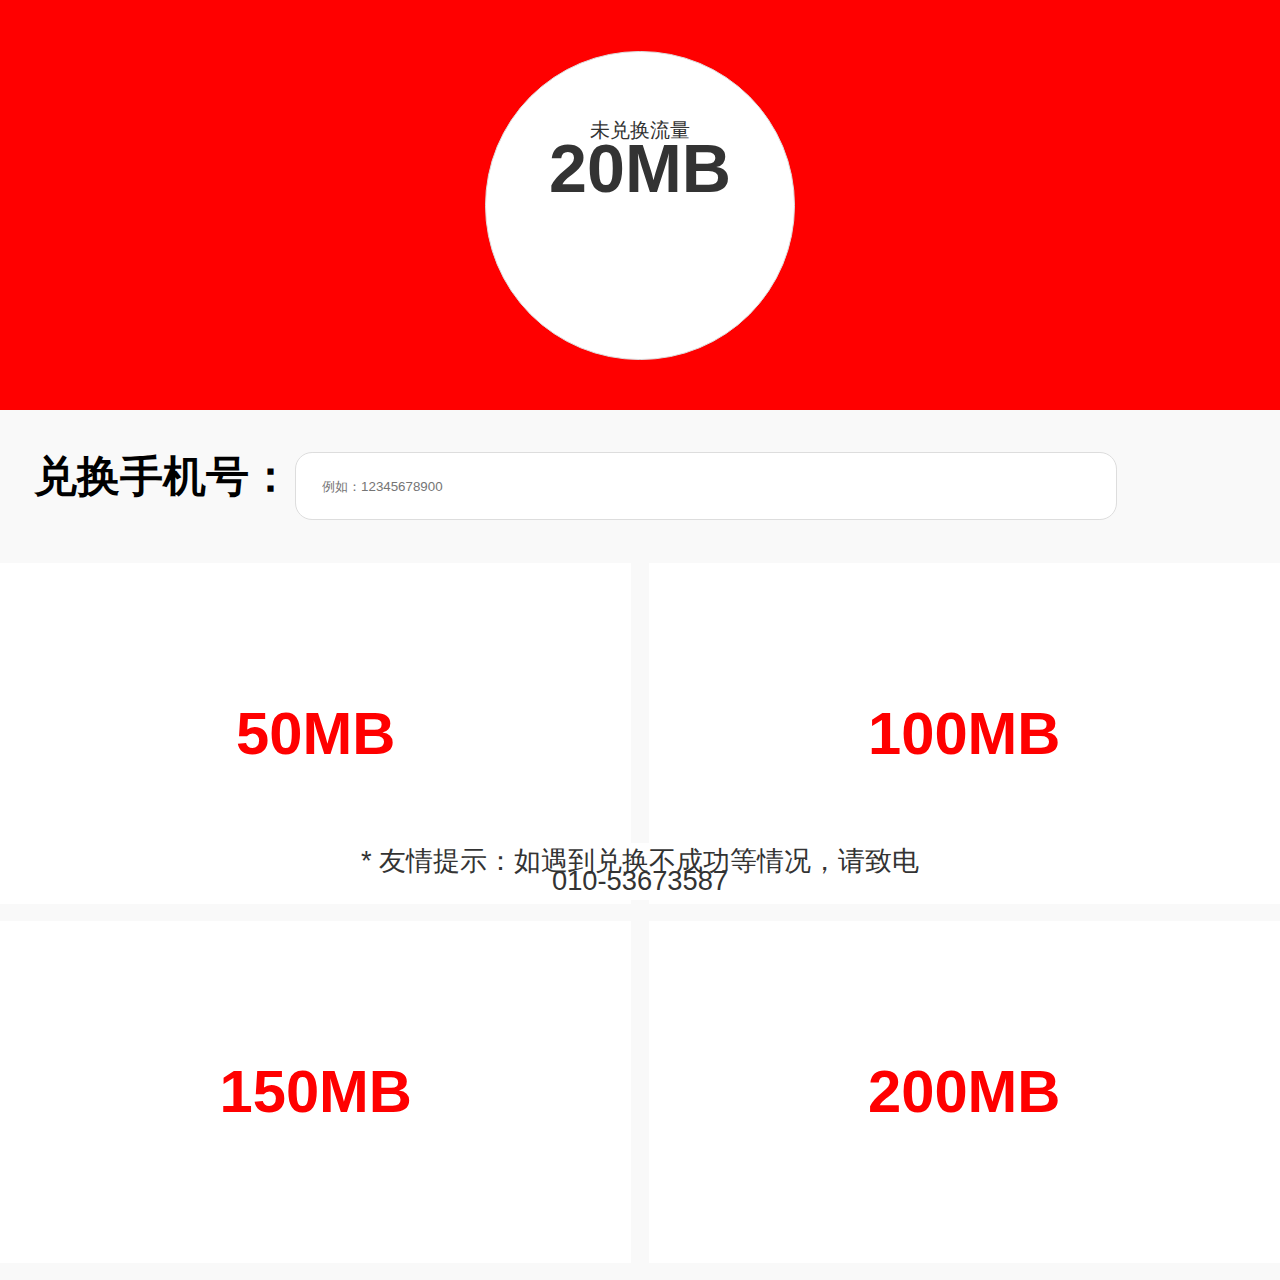
==== html/exchangeFlow.html @ 7e739b3d "页面上传" ====
<!DOCTYPE html>
<html>
	<head>
		<meta charset="UTF-8">
		<meta name="viewport" content="initial-scale=1.0, maximum-scale=1.0, user-scalable=no" />
    	<script src="../js/buju.js"></script>
    	<link rel="stylesheet" href="../css/common.css" />
    	<link rel="stylesheet" type="text/css" href="../css/inviteFriend.css"/>
		<title></title>
	</head>
	<body>		
		<div id="exchangeFlow">
			<header>
				<div class="head">
					<div class="unactivated">
						<p>未兑换流量</p>
						<p>20MB</p>
					</div>
				</div>
			</header>
			<content>
				<div class="excPhone">
					<span>兑换手机号：</span>
					<input type="text"  id="phone" value="" placeholder="例如：12345678900"/>
				</div>
				<ul class="selectFlow">
					<li>50MB</li>
					<li>100MB</li>
					<li>150MB</li>
					<li>200MB</li>
				</ul>
			</content>
			<footer>
				<div class="footBar">
					<p>* 友情提示：如遇到兑换不成功等情况，请致电</p>
					<p>010-53673587</p>
				</div>
			</footer>
		</div>
	</body>
	<script src="js/jquery-2.2.3.min.js"></script>
	<script src="../js/flow.js"></script>
</html>
---- css/common.css ----
html, body, ul, li, ol, dl, dd, dt, p, h1, h2, h3, h4, h5, h6, form, fieldset, legend, img { margin:0; padding:0; }

fieldset, img { border:none; }

/*img{display: block;}*/

address, caption, cite, code, dfn, th, var { font-style:normal; font-weight:normal; }

ul, ol { list-style:none; } 

body { color:#333;font:12px/20px "微软雅黑","SimSun","宋体","Arial Narrow",HELVETICA; background:#f9f9f9; overflow-x:hidden;}

a { color:#666; text-decoration:none; }
---- css/inviteFriend.css ----
/*首页*/
#inviteFriend .header_box{
	width: 100%;
	height: 7rem;
	background: red;
	overflow: hidden;
}
#inviteFriend .invite{
	width: 80%;
	margin: 0 auto;
	margin-top: 5rem;
	padding: 0.1rem;
	background: orange;
	font-size: 0.25rem;
	color: #ffffff;
	text-align: center;
	border-radius: 0.05rem;
}
#inviteFriend .footer_box{
	margin: 0 auto;
	width: 80%;
	overflow: hidden;
}
.flowBtn{
	width: 100%;
	margin: 0.5rem auto;
	overflow: hidden;
}
.flowBtn p{
	width: 40%;
	padding: 0.1rem 0;
	text-align: center;
	background: red;
	color: #FFFFFF;
	font-size: 0.2rem;
	border-radius: 0.1rem;
}
.flowBtn a:first-child p{
	float: left;
}
.flowBtn a:last-child p{
	float: right;
}
.flow_illust{
	overflow: hidden;
	padding: 0.2rem 0.1rem;
	border-radius: 0.15rem;
	background: #FFFFFF;
	border: 1px solid #dddddd;
	font-size: 0.16rem;
	color: #333333;
	list-style: disc;
	padding-left: 0.5rem;
}

/*兑换记录*/
#flowHistory .head{
	width: 100%;
	height: 2.4rem;
	background: red;
	overflow: hidden;
}
#flowHistory .head .unactivated{
	width: 1.8rem;
	height: 1.8rem;
	background: #FFFFFF;
	border: 1px solid #DDDDDD;
	border-radius: 100%;
	margin: 0.3rem auto;
}
.unactivated p{
	text-align: center;
}
.unactivated p:first-child{
	color: #333333;
	font-size: 0.12rem;
	padding: 0.1rem 0;
	margin-top: 0.3rem;
}
.unactivated p:last-child{
	color: #333333;
	font-weight: 600;
	font-size: 0.4rem;
}
.excHistory{
	width: 100%;	
}
.excHistory h3{
	padding: 0.2rem 0 0.2rem 0.2rem;
}

.excFlow li{
	overflow: hidden;
	padding: 0.2rem 0.2rem;
	background: #FFFFFF;
	margin-bottom: 0.03rem;
}
.excFlow .excLeft{
	float: left;
}
.excFlow .excLeft span:first-child{
	font-size: 0.18rem;
	margin-right: 0.1rem;
	color: #666666;
}
.excFlow .excLeft span:last-child{
	font-size: 0.3rem;
	color: red;
}
.excFlow .excRight{
	float: right;
}
.excFlow .excRight span{
	font-size: 0.3rem;
}
.moreHis{
	padding: 0.2rem 0;
	text-align: center;
	font-size: 0.16rem;
}
#flowHistory .footBar{
	width: 100%;
	padding: 0.05rem 0;
	background: #FFFFFF;
	position: fixed;
	bottom: 0;
}
#flowHistory .footBar p{
	text-align: center;
	font-size: 0.16rem;
}
/*兑换流量*/
#exchangeFlow .head{
	width: 100%;
	height: 2.4rem;
	background: red;
	overflow: hidden;
}
#exchangeFlow .head .unactivated{
	width: 1.8rem;
	height: 1.8rem;
	background: #FFFFFF;
	border: 1px solid #DDDDDD;
	border-radius: 100%;
	margin: 0.3rem auto;
}
#exchangeFlow .unactivated p{
	text-align: center;
}
#exchangeFlow .unactivated p:first-child{
	color: #333333;
	font-size: 0.12rem;
	padding: 0.1rem 0;
	margin-top: 0.3rem;
}
#exchangeFlow .unactivated p:last-child{
	color: #333333;
	font-weight: 600;
	font-size: 0.4rem;
}

#exchangeFlow .footBar{
	width: 100%;
	padding: 0.05rem 0;
	background: #FFFFFF;
	position: fixed;
	bottom: 0;
}
#exchangeFlow .footBar p{
	text-align: center;
	font-size: 0.16rem;
}
.excPhone{
	padding: 0.25rem 0.2rem;
}
.excPhone span{
	font-size: 0.25rem;
	color: #000000;
	font-weight: 600;
}
.excPhone #phone{
	padding: 0.15rem 0.15rem;
	outline: none;
	border-radius: 0.1rem;
	border: 1px solid #DDDDDD;
	width: 4.5rem;
}
.selectFlow li{
	width: 3.7rem;
	height: 2rem;
	line-height: 2rem;
	text-align: center;
	float: left;
	background: #FFFFFF;
	margin-bottom: 0.1rem;
	font-size: 0.35rem;
	font-weight: 600;
	color: red;
}
.selectFlow li:nth-child(1),.selectFlow li:nth-child(3){
	margin-right: 0.1rem;
}
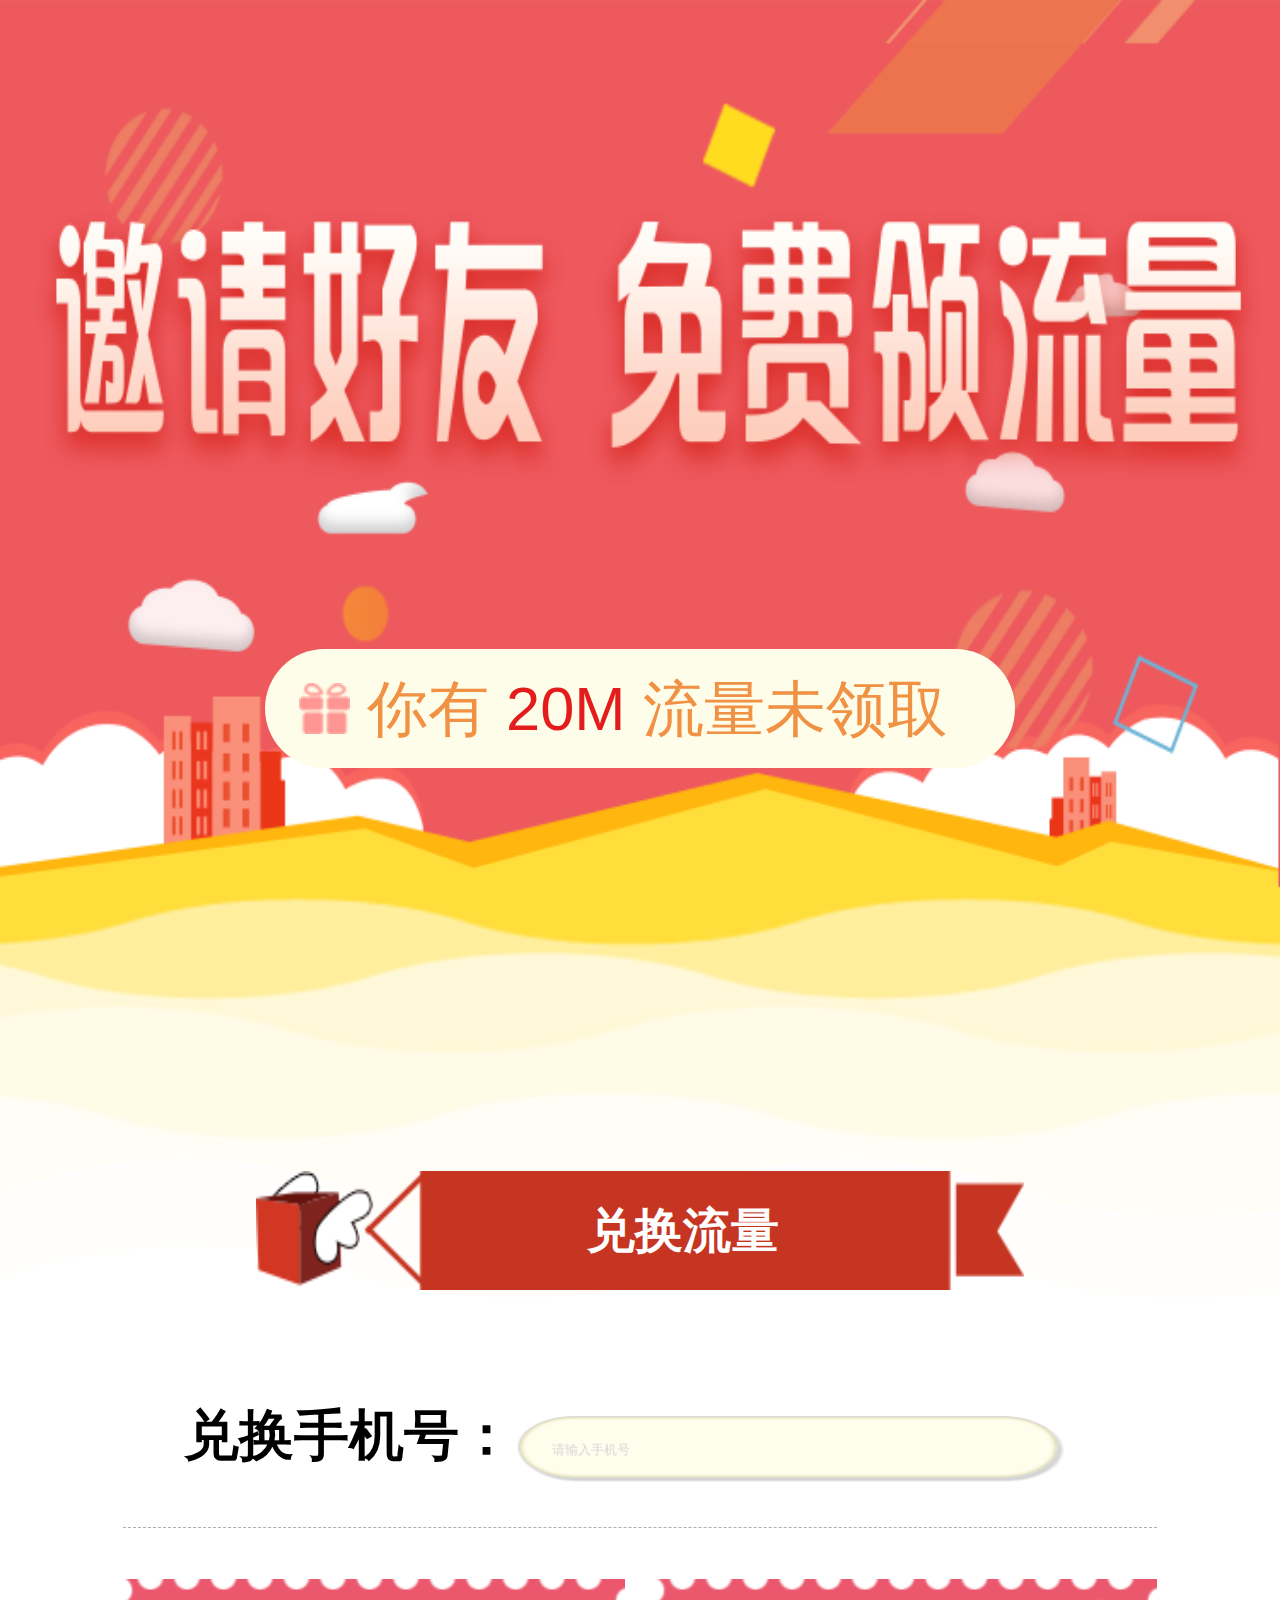
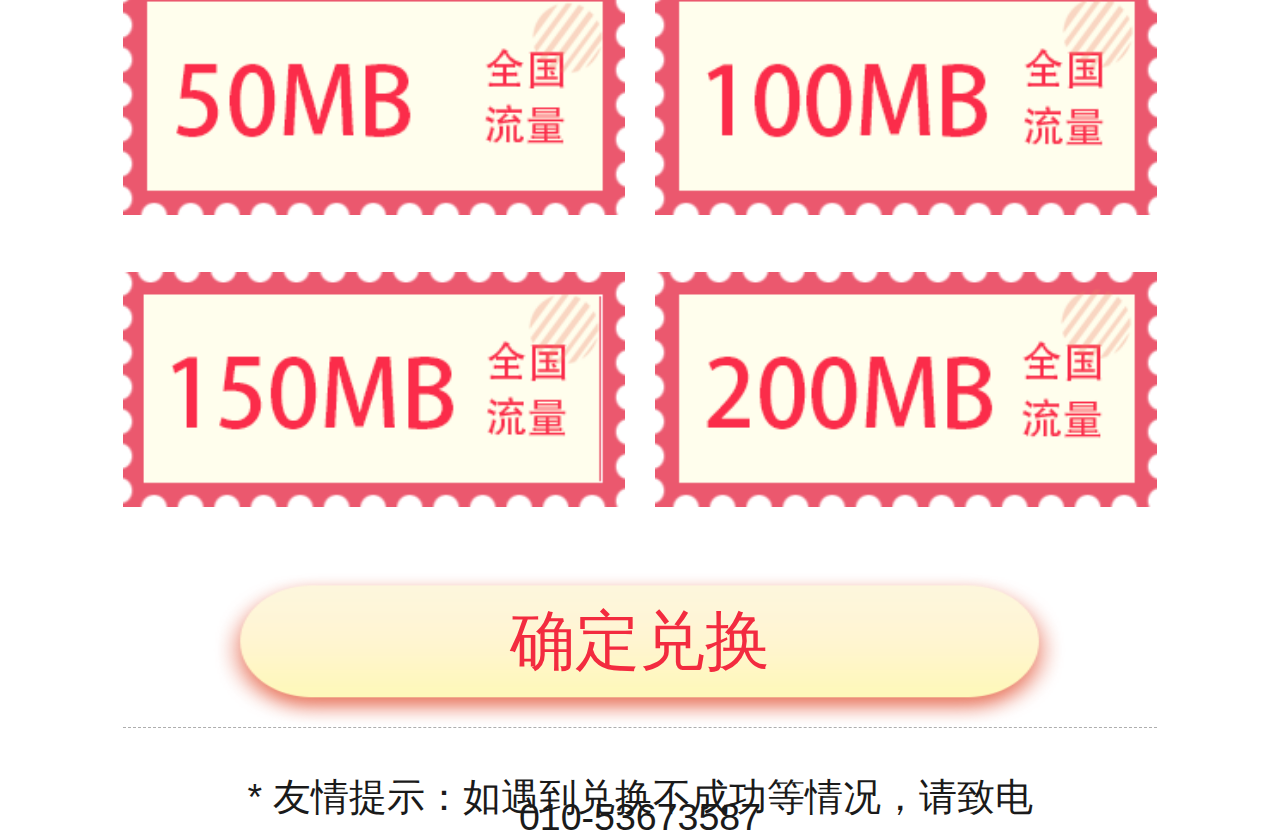
==== commit 9cf12a21: "haha" ====
--- a/html/exchangeFlow.html
+++ b/html/exchangeFlow.html
@@ -8,27 +8,53 @@
     	<link rel="stylesheet" type="text/css" href="../css/inviteFriend.css"/>
 		<title></title>
 	</head>
-	<body>		
+	<body id="exchange">		
 		<div id="exchangeFlow">
 			<header>
 				<div class="head">
 					<div class="unactivated">
-						<p>未兑换流量</p>
-						<p>20MB</p>
+						<img src="../img/gift.png"/>
+						<p>
+							你有
+							<span class="remainder">20M</span>
+							流量未领取
+						</p>
 					</div>
 				</div>
 			</header>
 			<content>
-				<div class="excPhone">
-					<span>兑换手机号：</span>
-					<input type="text"  id="phone" value="" placeholder="例如：12345678900"/>
+				<div class="excHistory">
+					<h3>兑换流量</h3>
 				</div>
-				<ul class="selectFlow">
-					<li>50MB</li>
-					<li>100MB</li>
-					<li>150MB</li>
-					<li>200MB</li>
-				</ul>
+				<div class="content">
+					<div class="excPhone">
+						<span>兑换手机号：</span>
+						<input type="text" maxlength="11" id="phone" value="" placeholder="请输入手机号"/>
+					</div>
+					<ul class="selectFlow">
+						<li>
+							<img src="../img/fivety.png"/>
+							<input hidden="hidden" value="50"/>
+						</li>
+						<li>
+							<img src="../img/hundred.png"/>
+							<input hidden="hidden" value="100"/>
+						</li>
+						<li>
+							<img src="../img/oneFive.png"/>
+							<input hidden="hidden" value="150"/>
+						</li>
+						<li>
+							<img src="../img/twoHundred.png"/>
+							<input hidden="hidden" value="200"/>
+						</li>
+					</ul>
+					<div class="sureBox">
+						<p id="sure">确定兑换</p>
+					</div>
+					
+				</div>
+				
 			</content>
 			<footer>
 				<div class="footBar">
@@ -38,6 +64,6 @@
 			</footer>
 		</div>
 	</body>
-	<script src="js/jquery-2.2.3.min.js"></script>
+	<script src="../js/jquery-2.1.0.js"></script>
 	<script src="../js/flow.js"></script>
 </html>
--- a/css/common.css
+++ b/css/common.css
@@ -6,7 +6,7 @@
 
 address, caption, cite, code, dfn, th, var { font-style:normal; font-weight:normal; }
 
-ul, ol { list-style:none; } 
+ul{ list-style:none; } 
 
 body { color:#333;font:12px/20px "微软雅黑","SimSun","宋体","Arial Narrow",HELVETICA; background:#f9f9f9; overflow-x:hidden;}
 
--- a/css/inviteFriend.css
+++ b/css/inviteFriend.css
@@ -1,39 +1,63 @@
+html,body{
+	min-height: 100%;
+}
 /*首页*/
+#index{
+	background: url(../img/indexBg.png) no-repeat;
+	background-size: 100% 100%;
+	
+}
 #inviteFriend .header_box{
-	width: 100%;
-	height: 7rem;
-	background: red;
-	overflow: hidden;
+	width: 6rem;
+	margin: 0 auto;
+	overflow: hidden;
+}
+.head_dec{
+	margin-top: 4.7rem;
+	list-style: disc;
+}
+.head_dec li{
+	font-size: 0.22rem;
+	color: #FFFFFF;
+	margin-left: 0.8rem;
+}
+.head_dec li:nth-child(2){
+	list-style: none;
+}
+.head_dec li span{
+	color: #C63522;
+	font-size: 0.24rem;
+	margin: 0 0.05rem;
 }
 #inviteFriend .invite{
-	width: 80%;
-	margin: 0 auto;
-	margin-top: 5rem;
-	padding: 0.1rem;
-	background: orange;
-	font-size: 0.25rem;
-	color: #ffffff;
-	text-align: center;
-	border-radius: 0.05rem;
-}
-#inviteFriend .footer_box{
-	margin: 0 auto;
-	width: 80%;
-	overflow: hidden;
+	
+	width: 100%;
+	height: 1.2rem;
+	line-height: 1.05rem;
+	margin: 0 auto;
+	margin-top: 0.4rem;
+	background: url(../img/invite.png) no-repeat;
+	background-size: 100% 100%;
+	font-size: 0.38rem;
+	color: #f32b3f;
+	text-align: center;
+	-webkit-tap-highlight-color:rgba(0,0,0,0);
 }
 .flowBtn{
 	width: 100%;
-	margin: 0.5rem auto;
-	overflow: hidden;
+	margin: 0 auto;
+	overflow: hidden;
+	margin-bottom: 0.35rem;
 }
 .flowBtn p{
-	width: 40%;
-	padding: 0.1rem 0;
-	text-align: center;
-	background: red;
-	color: #FFFFFF;
-	font-size: 0.2rem;
-	border-radius: 0.1rem;
+	width: 2.9rem;
+	height: 1.2rem;
+	line-height: 1.05rem;
+	text-align: center;
+	background: url(../img/shortBtn.png) no-repeat;
+	background-size: 100% 100%;
+	color: #f32b3f;
+	font-size: 0.3rem;
 }
 .flowBtn a:first-child p{
 	float: left;
@@ -41,162 +65,265 @@
 .flowBtn a:last-child p{
 	float: right;
 }
+#inviteFriend .footer_box{
+	margin: 0 auto;
+	width: 6.86rem;
+	/*overflow: hidden;*/
+}
+#inviteFriend .footer_box h3{
+	margin: 0 auto;
+	margin-bottom: 0.28rem;
+	height: 0.5rem;
+	width: 4rem;
+	background: url(../img/titleBg.png) no-repeat;
+	background-size: 100% 100%;
+	text-align: center;
+	line-height: 0.5rem;
+	color: #FFFFFF;
+	font-size: 0.28rem;
+	padding-left: 0.5rem;
+}
 .flow_illust{
 	overflow: hidden;
-	padding: 0.2rem 0.1rem;
+	padding: 0.25rem 0.5rem 0.2rem 0.3rem;
+	margin-bottom: 1rem;
 	border-radius: 0.15rem;
-	background: #FFFFFF;
-	border: 1px solid #dddddd;
-	font-size: 0.16rem;
-	color: #333333;
-	list-style: disc;
-	padding-left: 0.5rem;
-}
-
+	background: #FFEAD3;
+	font-size: 0.2rem;
+	color: #0A0A0A;
+}
+.flow_illust li{
+	margin-left: 0.3rem;
+	padding-left: 0.2rem;
+}
 /*兑换记录*/
+#history{
+	background: url(../img/bg.png) no-repeat;
+	background-size: 100% 100%;
+	overflow: hidden;
+}
 #flowHistory .head{
 	width: 100%;
-	height: 2.4rem;
-	background: red;
-	overflow: hidden;
 }
 #flowHistory .head .unactivated{
-	width: 1.8rem;
-	height: 1.8rem;
-	background: #FFFFFF;
-	border: 1px solid #DDDDDD;
-	border-radius: 100%;
-	margin: 0.3rem auto;
+	width: 4rem;
+	height: 0.3rem;
+	line-height: 0.3rem;
+	background: #FEFDE9;
+	border-radius: 0.5rem;
+	margin: 3.5rem auto;
+	color: #F09144;
+	font-size:0.36rem ;
+	padding: 0.2rem 0.2rem;
+	margin-bottom: 2rem;
+}
+.unactivated img{
+	float: left;
+	width: 0.3rem;
+	height: 0.3rem;
+	margin-right: 0.1rem;
 }
 .unactivated p{
-	text-align: center;
-}
-.unactivated p:first-child{
-	color: #333333;
-	font-size: 0.12rem;
-	padding: 0.1rem 0;
-	margin-top: 0.3rem;
-}
-.unactivated p:last-child{
-	color: #333333;
-	font-weight: 600;
-	font-size: 0.4rem;
+	float: left;
+	color: #F09144;
+	font-size:0.36rem ;
+}
+.unactivated .remainder{
+	font-size: 0.36rem;
+	color: #E31D1D;
 }
 .excHistory{
 	width: 100%;	
+	
 }
 .excHistory h3{
-	padding: 0.2rem 0 0.2rem 0.2rem;
-}
-
+	margin: 0 auto;
+	background: url(../img/titleBg.png) no-repeat;
+	padding: 0.1rem 0;
+	height: 0.5rem;
+	width: 4rem;
+	background-size: 100% 100%;
+	text-align: center;
+	line-height: 0.5rem;
+	font-size: 0.28rem;
+	padding-left: 0.5rem;
+	color: #FFFFFF;
+	margin-bottom: 0.22rem;
+}
+.excFlow{
+	padding: 0 0.72rem;
+	overflow: hidden;
+}
 .excFlow li{
 	overflow: hidden;
-	padding: 0.2rem 0.2rem;
-	background: #FFFFFF;
-	margin-bottom: 0.03rem;
+	height: 0.34rem;
+	padding: 0.44rem 0 0.28rem 0;
+	border-bottom: 1px dashed #aeaeae;
 }
 .excFlow .excLeft{
 	float: left;
 }
 .excFlow .excLeft span:first-child{
-	font-size: 0.18rem;
+	font-size: 0.28rem;
 	margin-right: 0.1rem;
 	color: #666666;
 }
 .excFlow .excLeft span:last-child{
 	font-size: 0.3rem;
-	color: red;
+	color: #ffab33;
 }
 .excFlow .excRight{
 	float: right;
 }
 .excFlow .excRight span{
-	font-size: 0.3rem;
+	font-size: 0.22rem;
+	color: #bfbfbf;
 }
 .moreHis{
-	padding: 0.2rem 0;
+	height: 0.42rem;
+	padding: 0.24rem 0.3rem;
+	text-align: center;
+	font-size: 0.28rem;
+	color: #5c5c5c;
+}
+#flowHistory .footBar{
+	width: 100%;
+}
+#flowHistory .footBar p{
+	text-align: center;
+	font-size: 0.22rem;
+	color: #1a1a1a;
+}
+/*兑换流量*/
+#exchange{
+	background: url(../img/bg.png) no-repeat;
+	background-size: 100% 100%;
+	overflow: hidden;
+}
+#exchangeFlow .head{
+	width: 100%;
+}
+#exchangeFlow .head .unactivated{
+	width: 4rem;
+	height: 0.3rem;
+	line-height: 0.3rem;
+	background: #FEFDE9;
+	border-radius: 0.5rem;
+	margin: 3.8rem auto;
+	color: #F09144;
+	font-size:0.36rem ;
+	padding: 0.2rem 0.2rem;
+	margin-bottom: 2.36rem;
+}
+.unactivated p{
+	float: left;
+	color: #F09144;
+	font-size:0.36rem ;
+}
+.unactivated .remainder{
+	font-size: 0.36rem;
+	color: #E31D1D;
+}
+#exchangeFlow .excHistory{
+	width: 100%;	
+	
+}
+#exchangeFlow .excHistory h3{
+	margin: 0 auto;
+	background: url(../img/titleBg.png) no-repeat;
+	padding: 0.1rem 0;
+	height: 0.5rem;
+	width: 4rem;
+	background-size: 100% 100%;
+	text-align: center;
+	line-height: 0.5rem;
+	font-size: 0.28rem;
+	padding-left: 0.5rem;
+	color: #FFFFFF;
+	margin-bottom: 0.48rem;
+}
+.content{
+	width: 6.06rem;
+	margin: 0 auto;
+}
+#exchangeFlow .footBar p{
 	text-align: center;
 	font-size: 0.16rem;
 }
-#flowHistory .footBar{
-	width: 100%;
-	padding: 0.05rem 0;
-	background: #FFFFFF;
-	position: fixed;
-	bottom: 0;
-}
-#flowHistory .footBar p{
-	text-align: center;
-	font-size: 0.16rem;
-}
-/*兑换流量*/
-#exchangeFlow .head{
-	width: 100%;
-	height: 2.4rem;
-	background: red;
-	overflow: hidden;
-}
-#exchangeFlow .head .unactivated{
-	width: 1.8rem;
-	height: 1.8rem;
-	background: #FFFFFF;
-	border: 1px solid #DDDDDD;
-	border-radius: 100%;
-	margin: 0.3rem auto;
-}
-#exchangeFlow .unactivated p{
-	text-align: center;
-}
-#exchangeFlow .unactivated p:first-child{
-	color: #333333;
-	font-size: 0.12rem;
-	padding: 0.1rem 0;
+.excPhone{
+	padding: 0.26rem 0.36rem;
+	border-bottom: 1px dashed #AEAEAE;
+}
+.excPhone span{
+	font-size: 0.32rem;
+	color: #000000;
+	font-weight: 600;
+}
+.excPhone #phone{
+	width: 3rem;
+	padding: 0.15rem 0 0.15rem 0.2rem;
+	outline: none;
+	border: 0;
+	background: url(../img/iphone.png) no-repeat;
+	background-size: 100% 100%;
+	-webkit-tap-highlight-color:rgba(0,0,0,0);
+}
+#phone::-webkit-input-placeholder { /* WebKit browsers */ 
+	color: #DADADA; 
+} 
+#phone::-moz-placeholder { /* Mozilla Firefox 4 to 18 */ 
+	color: #DADADA; 
+} 
+#phone::-moz-placeholder { /* Mozilla Firefox 19+ */ 
+	color: #DADADA; 
+} 
+#phone::-ms-input-placeholder { /* Internet Explorer 10+ */ 
+	color: #DADADA;  
+} 
+.selectFlow{
+	overflow: hidden;
+}
+.selectFlow li{
+	float: left;
+	text-align: center;
+	overflow: hidden;
+}
+.selectFlow li:first-child{
+	margin: 0.3rem 0.18rem 0.3rem 0;
+}
+.selectFlow li:nth-child(2){
 	margin-top: 0.3rem;
 }
-#exchangeFlow .unactivated p:last-child{
-	color: #333333;
-	font-weight: 600;
-	font-size: 0.4rem;
+.selectFlow li:nth-child(3){
+	margin-right: 0.18rem;
+}
+.selectFlow  li img{
+	width: 2.94rem;
+	height: 1.38rem;
+	
+}
+.sureBox{
+	overflow: hidden;
+	border-bottom: 1px dashed #AEAEAE;
+	margin:0.35rem 0;
+}
+#sure{
+	width: 5rem;
+	height: 0.9rem;
+	line-height: 0.8rem;
+	background: url(../img/invite.png) no-repeat;
+	background-size: 100% 100%;
+	text-align: center;
+	margin: 0 auto;
+	font-size: 0.38rem;
+	color: #F32B3F;
 }
 
 #exchangeFlow .footBar{
 	width: 100%;
-	padding: 0.05rem 0;
-	background: #FFFFFF;
-	position: fixed;
-	bottom: 0;
 }
 #exchangeFlow .footBar p{
 	text-align: center;
-	font-size: 0.16rem;
-}
-.excPhone{
-	padding: 0.25rem 0.2rem;
-}
-.excPhone span{
-	font-size: 0.25rem;
-	color: #000000;
-	font-weight: 600;
-}
-.excPhone #phone{
-	padding: 0.15rem 0.15rem;
-	outline: none;
-	border-radius: 0.1rem;
-	border: 1px solid #DDDDDD;
-	width: 4.5rem;
-}
-.selectFlow li{
-	width: 3.7rem;
-	height: 2rem;
-	line-height: 2rem;
-	text-align: center;
-	float: left;
-	background: #FFFFFF;
-	margin-bottom: 0.1rem;
-	font-size: 0.35rem;
-	font-weight: 600;
-	color: red;
-}
-.selectFlow li:nth-child(1),.selectFlow li:nth-child(3){
-	margin-right: 0.1rem;
-}
+	font-size: 0.22rem;
+	color: #1a1a1a;
+}